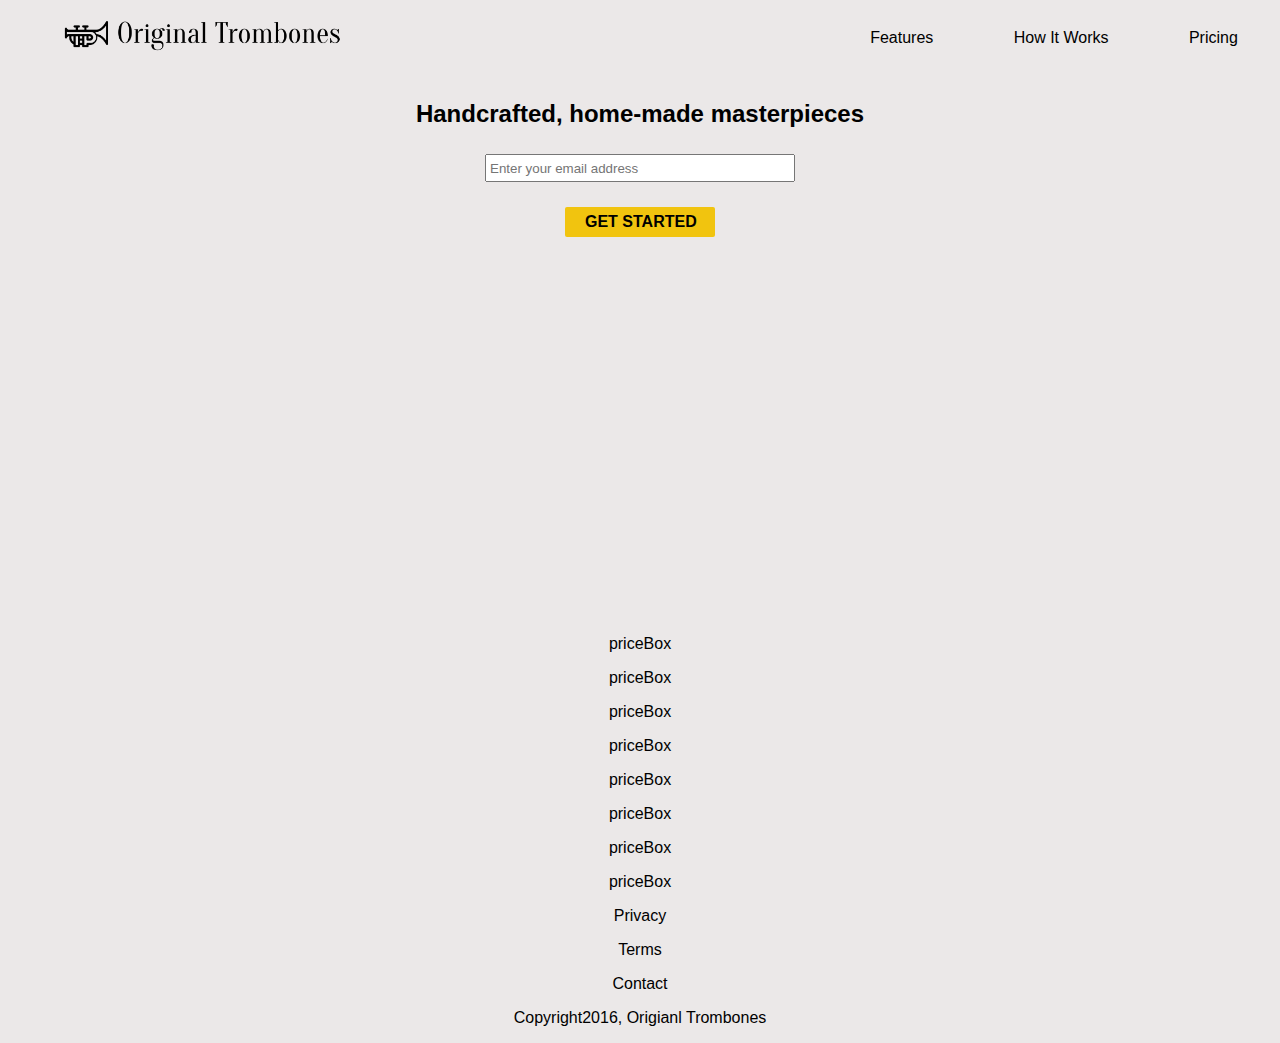
==== ProductLandingPage/index.html @ 23cfbde5 "Initial Commit" ====
<!DOCTYPE html>
<html>
    <head>
        <meta http-equiv="Content-Type" content="text/html;charset=UTF-8">
        <link rel="stylesheet" type="text/css" href="css/style.css">
        <title>FCC:Product landing Page</title>
    </head>
    <body>
        <header id="header">
            <div id="img">
                <img src="img/original_trombones.png" alt="original_trombones" id="header-img" width=300px>
            </div>
            <nav id="nav-bar">
                <ul>
                    <li><a href=#footer class="nav-link">Features</a></li>
                    <li><a href=# class="nav-link">How It Works</a></li>
                    <li><a href=# class="nav-link">Pricing</a></li>
                </ul>
            </nav>
        </header>
        <div id="firstLine">
            <h1>Handcrafted, home-made masterpieces</h1>
            <form id="form">
                <div class="form-email">
                    <input type="email" id="email" name="email" class="form-control" placeholder="Enter your email address">
                </div>
                <input type="submit" id="submit" value="Get Started" class="btn"> <!--Should change button-->
            </form>
        </div>
        <div id="videoLine">
            <iframe id="video" width="560" height="315" src="https://www.youtube.com/embed/v_f3Km_eQnw" frameborder="0" allow="accelerometer; autoplay; encrypted-media; gyroscope; picture-in-picture" allowfullscreen>
            </iframe>     
        </div>
        <div id="secondLine">
            <p>priceBox</p>
            <p>priceBox</p>
            <p>priceBox</p>
            <p>priceBox</p>
            <p>priceBox</p>
            <p>priceBox</p>
            <p>priceBox</p>
            <p>priceBox</p>
        </div>
    </body>
    <footer>
        <div id="footer">
            <p>Privacy</p>
            <p>Terms</p>
            <p>Contact</p>
            <p id="copyright">Copyright2016, Origianl Trombones</p>
        </div>
    </footer>
</html>
---- ProductLandingPage/css/style.css ----
body {
    font-family: sans-serif;
    text-align: center;
    background-color: #ebe8e8;
    margin: auto;
}
#header{
    position: fixed;
    top: 0;     /*Position the header at the top of the page */
    min-height: 75px;
    padding: 0px 20px;
    width: 100%;                    /* When I put 100% of width Header's right position is -40 */
    display: flex;
    justify-content: space-around;
    align-items: center;

    background-color: #ebe8e8;
}
#img{
    width: 55vw;
    text-align: left;
}

nav{
    display: block;    
}

ul a:link{
    text-decoration: none;
    color: black;
}

ul a:visited{
    text-decoration: none;
    color: black;
}

ul a:hover{
    text-decoration: none;
    color: black;
}

ul a:active{
    text-decoration: none;
    color: black;
}


ul{
    width: 35vw;
    display: flex;
    flex-direction: row;
    justify-content: space-around;
    list-style-type: none;  /* Making CSS Remove Bullets */
}

H1{
    font-size: 24px;
}
.form-control{
    min-width: 300px;
    min-height: 18px;
    padding: 3px;
    margin: 10px;
}

#firstLine input[type="submit"] {
    max-width: 150px;
    width: 100%;
    height: 30px;
    margin: 15px 0;
    border: 0;
    background-color: #f1c40f;
}

.btn {
    padding: 0 20px;
    height: 40px;
    font-size: 1em;
    font-weight: 900;
    text-transform: uppercase;
    border: 3px black solid;
    border-radius: 2px;
    background: transparent;
    cursor: pointer;
}

#firstLine{
    margin-top: 100px;
    height: 200px;
}

#secondLine{
}

#footer{
}
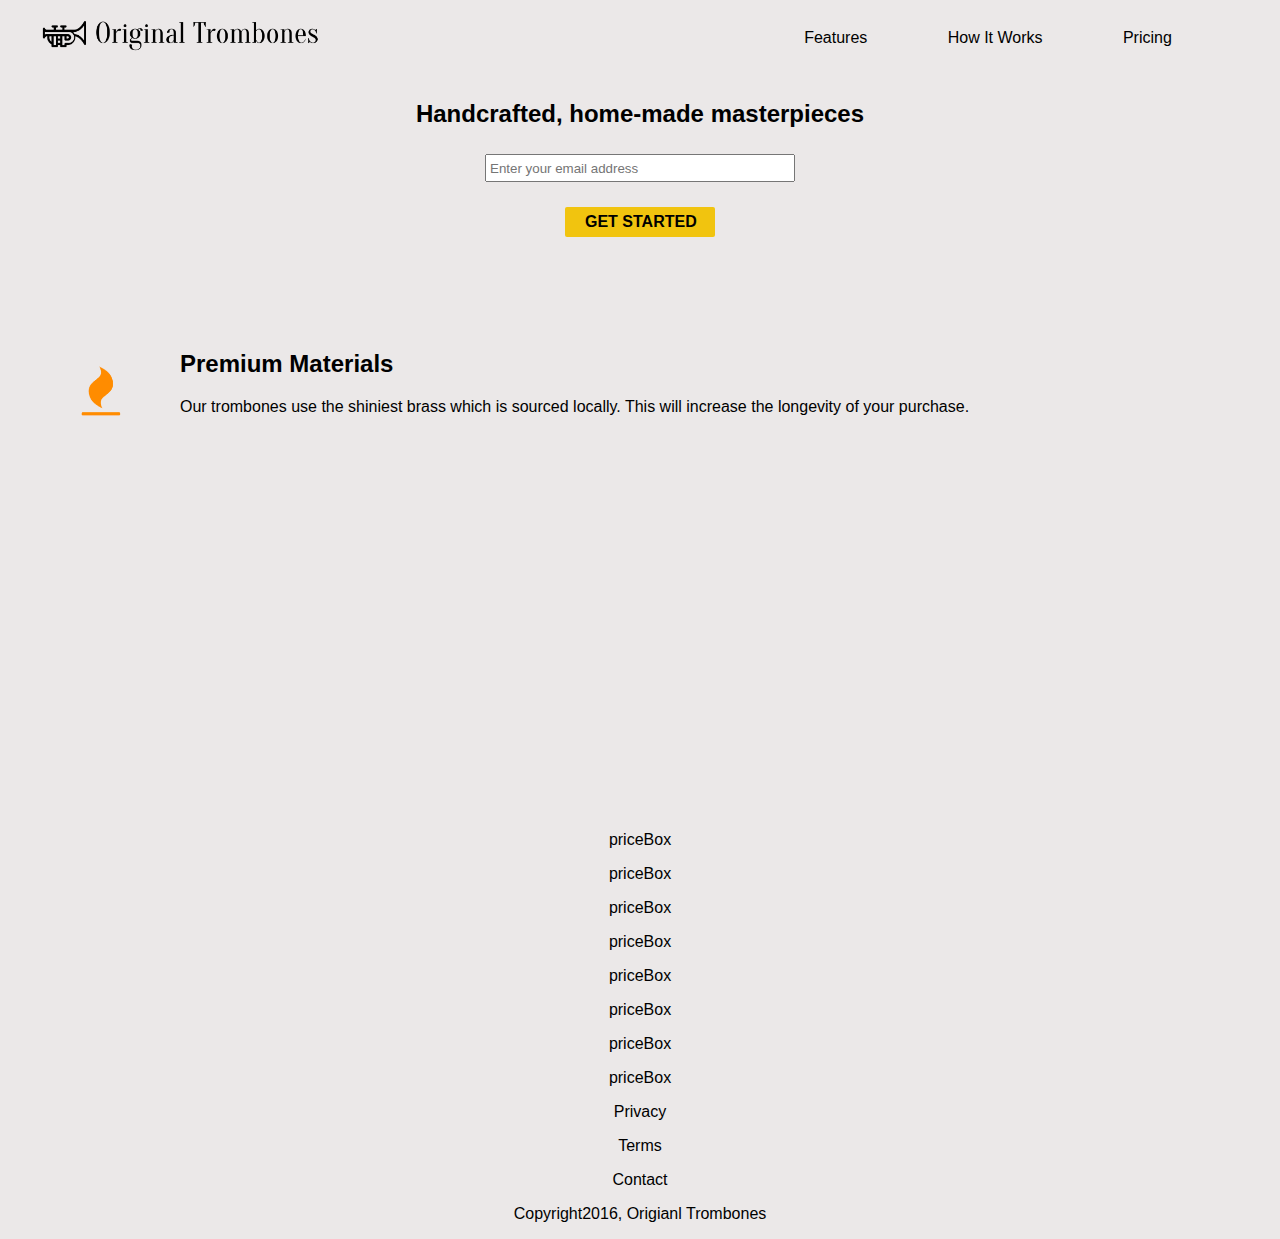
==== commit 4a1d066d: "complete" ====
--- a/ProductLandingPage/index.html
+++ b/ProductLandingPage/index.html
@@ -12,26 +12,49 @@
             </div>
             <nav id="nav-bar">
                 <ul>
-                    <li><a href=#footer class="nav-link">Features</a></li>
-                    <li><a href=# class="nav-link">How It Works</a></li>
-                    <li><a href=# class="nav-link">Pricing</a></li>
+                    <li><a href=#features class="nav-link">Features</a></li>
+                    <li><a href=#how-it-works class="nav-link">How It Works</a></li>
+                    <li><a href=#pricing class="nav-link">Pricing</a></li>
                 </ul>
             </nav>
         </header>
         <div id="firstLine">
             <h1>Handcrafted, home-made masterpieces</h1>
-            <form id="form">
+            <form id="form" action="https://www.freecodecamp.com/email-submit">
                 <div class="form-email">
-                    <input type="email" id="email" name="email" class="form-control" placeholder="Enter your email address">
+                    
+                    <input type="email" id="email" name="email" class="form-control" placeholder="Enter your email address" required>
                 </div>
                 <input type="submit" id="submit" value="Get Started" class="btn"> <!--Should change button-->
             </form>
         </div>
-        <div id="videoLine">
-            <iframe id="video" width="560" height="315" src="https://www.youtube.com/embed/v_f3Km_eQnw" frameborder="0" allow="accelerometer; autoplay; encrypted-media; gyroscope; picture-in-picture" allowfullscreen>
-            </iframe>     
+        <div id="secondLine">
+            <div id="img01">
+                <img src=img/materials.png width="110">
+            </div>
+            <section id="features">
+                <h2>Premium Materials</h2>
+                <p>Our trombones use the shiniest brass which is sourced locally. This will increase the longevity of your purchase.</p>
+            </section>
+
+
+            <!-- <div>
+                <img src=img/shipping.png width="100"> 
+                <h2>Fast Shipping</h2>
+                <p>We make sure you recieve your trombone as soon as we have finished making it. We also provide free returns if you are not satisfied.</p>
+            </div>
+            <div>
+                <img src=img/quality.png width="100">
+                <h2>Quality Assurance</h2>
+                <p>For every purchase you make, we will ensure there are no damages or faults and we will check and test the pitch of your instrument.</p>
+            </div> -->
         </div>
-        <div id="secondLine">
+        <section id="how-it-works">
+            <iframe id="video" height="315" src="https://www.youtube-nocookie.com/embed/y8Yv4pnO7qc?rel=0&amp;controls=0&amp;showinfo=0" frameborder="0" allowfullscreen=""></iframe>
+            <!-- <iframe id="video" width="560" height="315" src="https://www.youtube.com/embed/v_f3Km_eQnw" frameborder="0" allow="accelerometer; autoplay; encrypted-media; gyroscope; picture-in-picture" allowfullscreen>
+            </iframe>      -->
+        </section>
+        <section id="pricing">
             <p>priceBox</p>
             <p>priceBox</p>
             <p>priceBox</p>
@@ -40,7 +63,7 @@
             <p>priceBox</p>
             <p>priceBox</p>
             <p>priceBox</p>
-        </div>
+        </section>
     </body>
     <footer>
         <div id="footer">
--- a/ProductLandingPage/css/style.css
+++ b/ProductLandingPage/css/style.css
@@ -9,7 +9,6 @@
     top: 0;     /*Position the header at the top of the page */
     min-height: 75px;
     padding: 0px 20px;
-    width: 100%;                    /* When I put 100% of width Header's right position is -40 */
     display: flex;
     justify-content: space-around;
     align-items: center;
@@ -91,6 +90,26 @@
 }
 
 #secondLine{
+    text-align: left;
+    width: 100%;
+    display: flex;
+    margin: 30px;
+    min-height: 75px;
+    /* flex-direction: row;
+    justify-content: space-around; */
+}
+
+@media video{
+    }
+
+#img01{
+    margin: 20px;
+    align-items: center;
+}
+#p01{
+    /* margin-right: 80px; */
+    align-items: center;
+    width: 70vw;
 }
 
 #footer{
